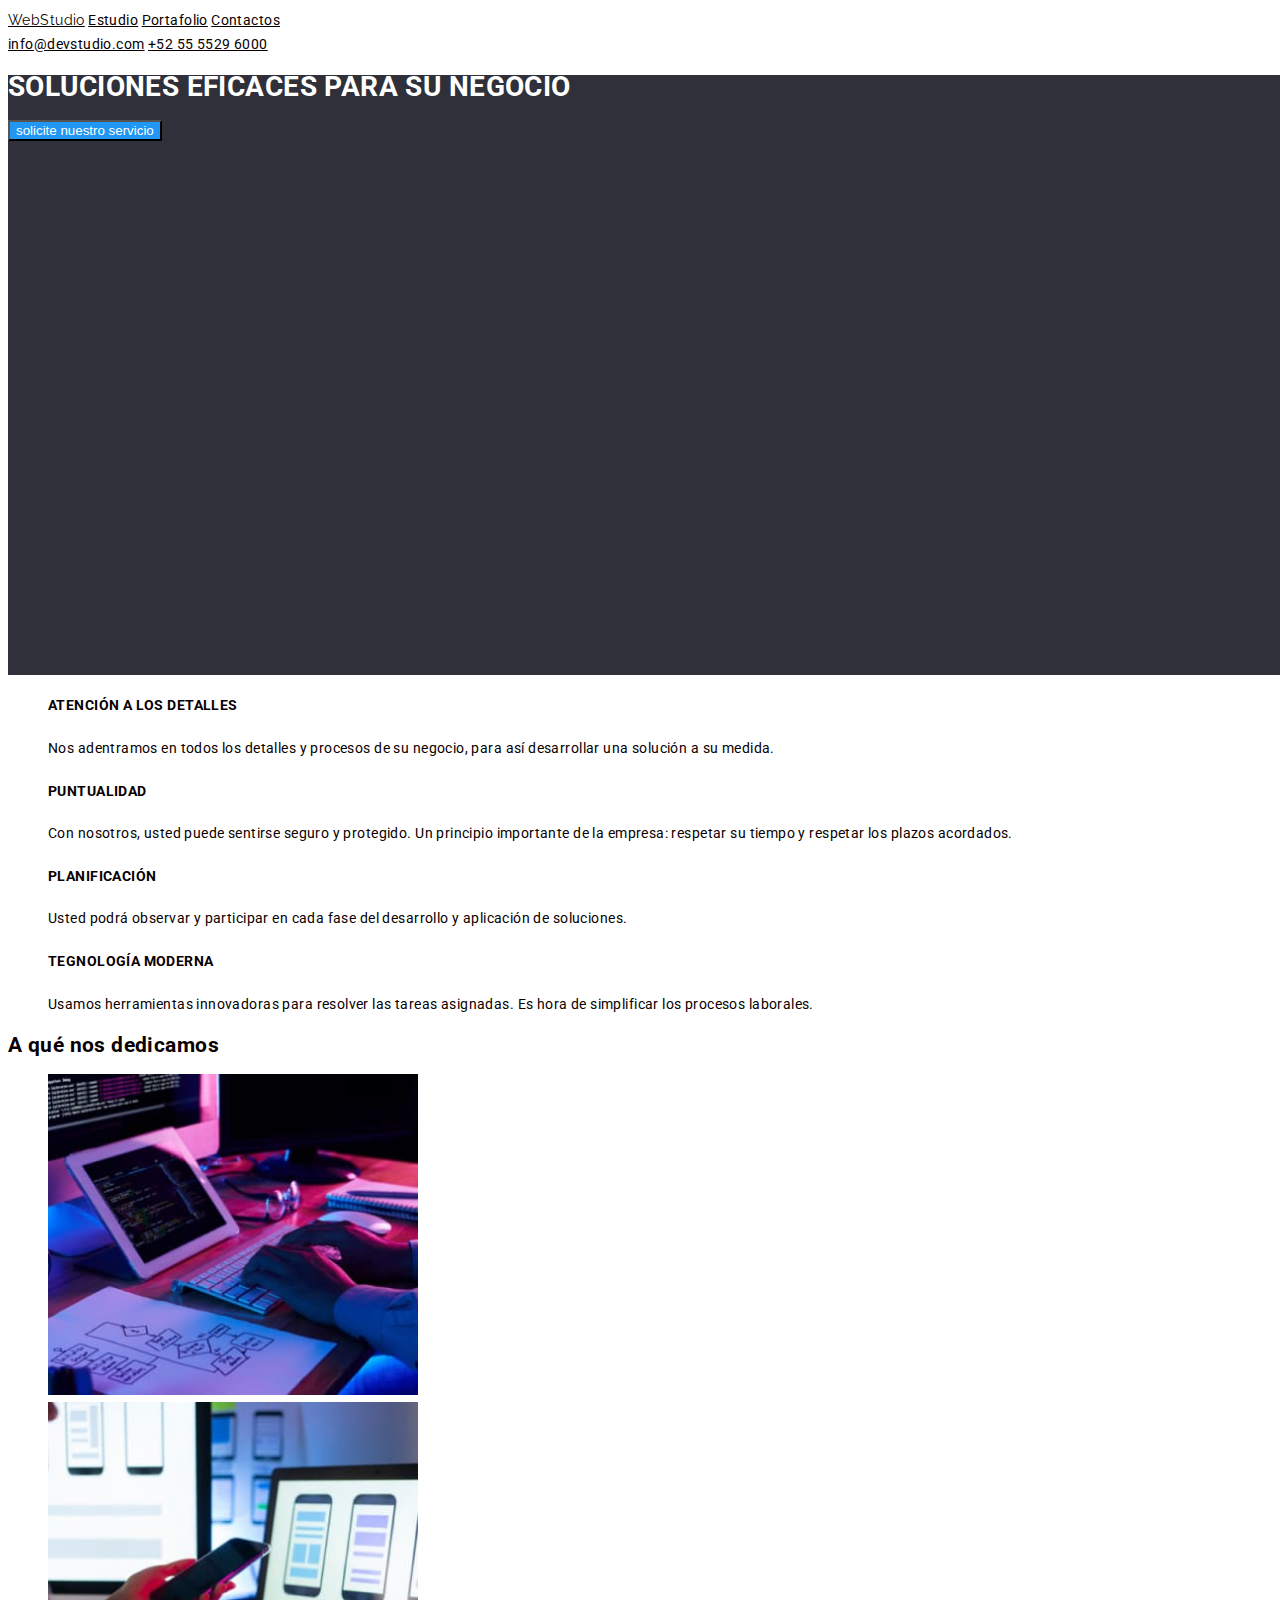
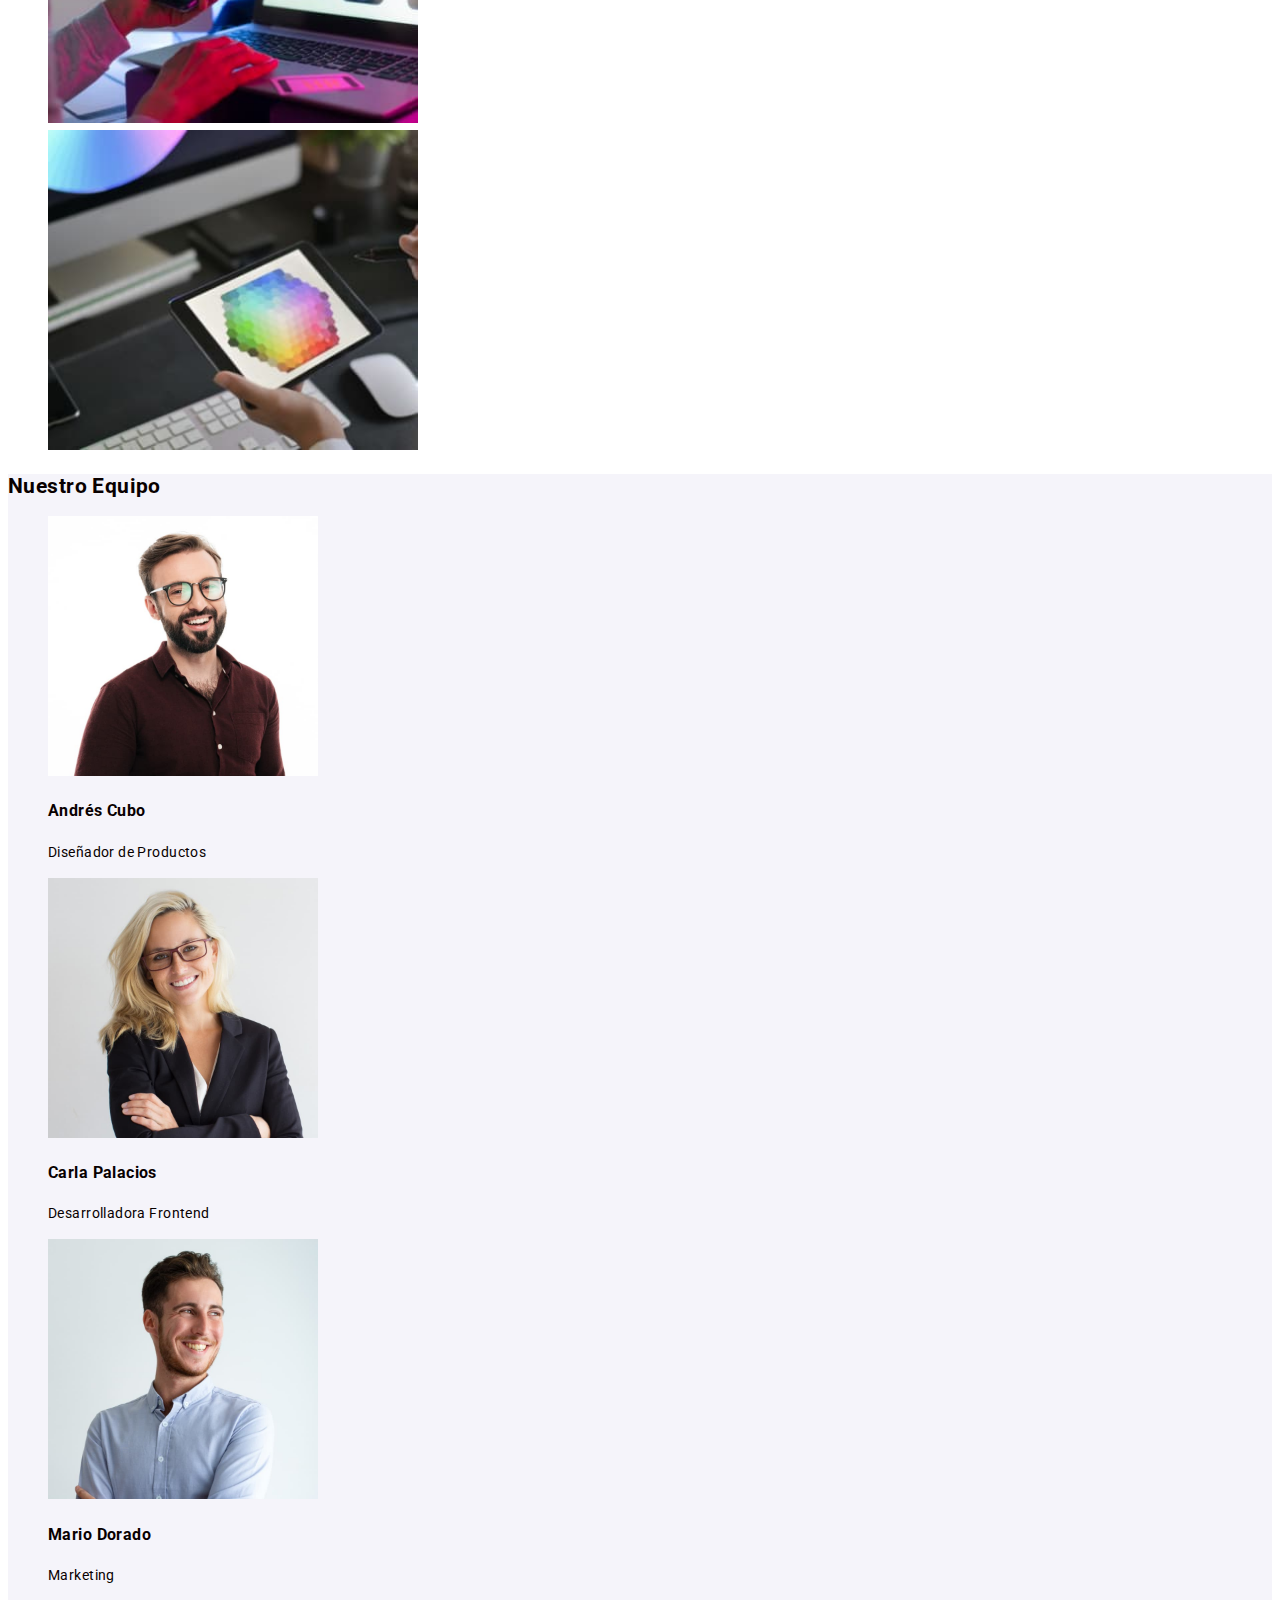
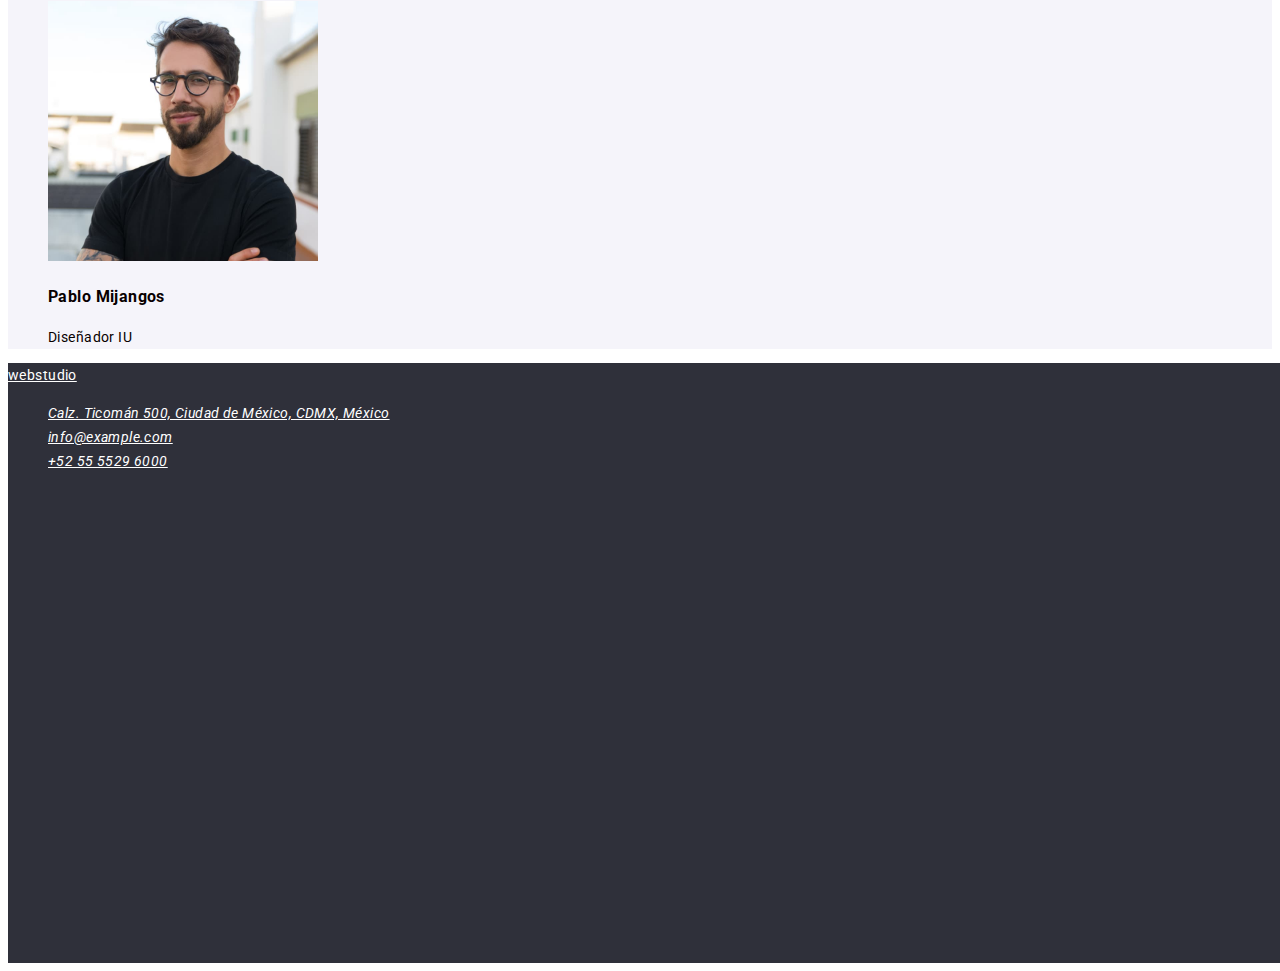
==== index.html @ fee527ec "FIRST COMMIT" ====
<!DOCTYPE html>
<html lang="es">

<head>
  <link rel="stylesheet" href="./css/styles.css" />
  <meta charset="UTF-8" />
  <meta http-equiv="X-UA-Compatible" content="IE=edge" />
  <meta name="viewport" content="width=device-width, initial-scale=1.0" />
  <title>Document</title>
  <link rel="preconnect" href="https://fonts.googleapis.com" />
  <link rel="preconnect" href="https://fonts.gstatic.com" crossorigin />
  <link
    href="https://fonts.googleapis.com/css2?family=Roboto:ital,wght@0,100;0,300;0,400;0,500;0,700;0,900;1,100;1,300;1,400;1,500;1,700;1,900&display=swap"
    rel="stylesheet" />
  <link rel="preconnect" href="https://fonts.googleapis.com">
  <link rel="preconnect" href="https://fonts.gstatic.com" crossorigin>
  <link
    href="https://fonts.googleapis.com/css2?family=Raleway:ital,wght@0,100;0,200;0,300;0,400;0,500;0,600;0,700;0,800;0,900;1,100;1,200;1,300;1,400;1,500;1,600;1,700;1,800;1,900&display=swap"
    rel="stylesheet">
</head>

<header>
  <section>
    <nav>
      <a class="buton link font" href="WebStudio">WebStudio</a>
      <a class="buton link current" href="index.html">Estudio</a>
      <a class="buton link" href="portafolio.html">Portafolio</a>
      <a class="buton link" href="Сontactos">Сontactos</a>
    </nav>
    <a class="buton link" href="mailto:info@devstudio.com">info@devstudio.com</a>
    <a class="buton link" href="tel:+525555296000">+52 55 5529 6000</a>
  </section>
</header>

<body>
  <section class="secondbox letra">
    <h1 class="auto">SOLUCIONES EFICACES PARA SU NEGOCIO</h1>
    <button class="link boton letra" type="reset">solicite nuestro servicio</button>
    <main>
  </section>
  <section>
    <ul>
      <li>
        <h4>ATENCIÓN A LOS DETALLES</h4>
        Nos adentramos en todos los detalles y procesos de su negocio, para
        así desarrollar una solución a su medida.
      </li>
      <li>
        <h4>PUNTUALIDAD</h4>
        Con nosotros, usted puede sentirse seguro y protegido. Un principio
        importante de la empresa: respetar su tiempo y respetar los plazos
        acordados.
      </li>
      <li>
        <h4>PLANIFICACIÓN</h4>
        Usted podrá observar y participar en cada fase del desarrollo y
        aplicación de soluciones.
      </li>
      <li>
        <h4>TEGNOLOGÍA MODERNA</h4>
        Usamos herramientas innovadoras para resolver las tareas asignadas.
        Es hora de simplificar los procesos laborales.
      </li>
    </ul>
  </section>
  <section>
    <h2>A qué nos dedicamos</h2>
    <ul>
      <li><img src="images/imagen1.jpg" alt="i pod" width="370" /></li>
      <li><img src="images/imagen2.jpg" alt="movil" width="370" /></li>
      <li><img src="images/imagen3.jpg" alt="tablet" width="370" /></li>
    </ul>
  </section>
  </main>
  <section class="shadow">
    <h2>Nuestro Equipo</h2>
    <ul>
      <li>
        <img src="images/imagen4.jpg" alt width="270" />
        <h3>Andrés Cubo</h3>
        <p>Diseñador de Productos</p>
      </li>
      <li>
        <img src="images/imagen5.jpg" alt width="270" />
        <h3>Carla Palacios</h3>
        <p>Desarrolladora Frontend</p>
      </li>
      <li>
        <img src="images/imagen6.jpg" alt width="270" />
        <h3>Mario Dorado</h3>
        <p>Marketing</p>
      </li>
      <li>
        <img src="images/imagen7.jpg" alt width="270" />
        <h3>Pablo Mijangos</h3>
        <p>Diseñador IU</p>
      </li>
    </ul>
  </section>

  <section class="secondbox">
    <footer">
      <a class="buton link letra" href="">webstudio</a>
      <address>
        <ul>
          <li>
            <a class="buton link letra" href="">Calz. Ticomán 500, Ciudad de México, CDMX, México</a>
          </li>
          <li>
            <a class="buton link letra" href="">info@example.com</a>
          </li>
          <li>
            <a class="buton link letra" href="">+52 55 5529 6000 </a>
          </li>
        </ul>
      </address>
      </footer>
  </section>
</body>

</html>
---- css/styles.css ----
body {
  font-family: 'Roboto', sans-serif;
  color: #080000;
  font-family: Roboto;
  font-size: 14px;
  font-weight: 400;
  line-height: 24px;
  letter-spacing: 0.03em;
  text-align: left;
}

.font {
  font-family: raleway;
  width: 145px;
  height: 31px;
  top: 24p;
  left: 145px;
}

.link:hover {
  color: deepskyblue;
}

.buton {
  color: #080000;
}

.secondbox {
  background-color: #2f303a;
  width: 1600px;
  height: 600px;
  top: 80px;
  left: -4px;
}

.boton {
  background-color: #2196f3;
}

.letra {
  color: #ffffff;
}
.shadow {
  background-color: #f5f4fa;
}

ul {
  list-style: none;
}
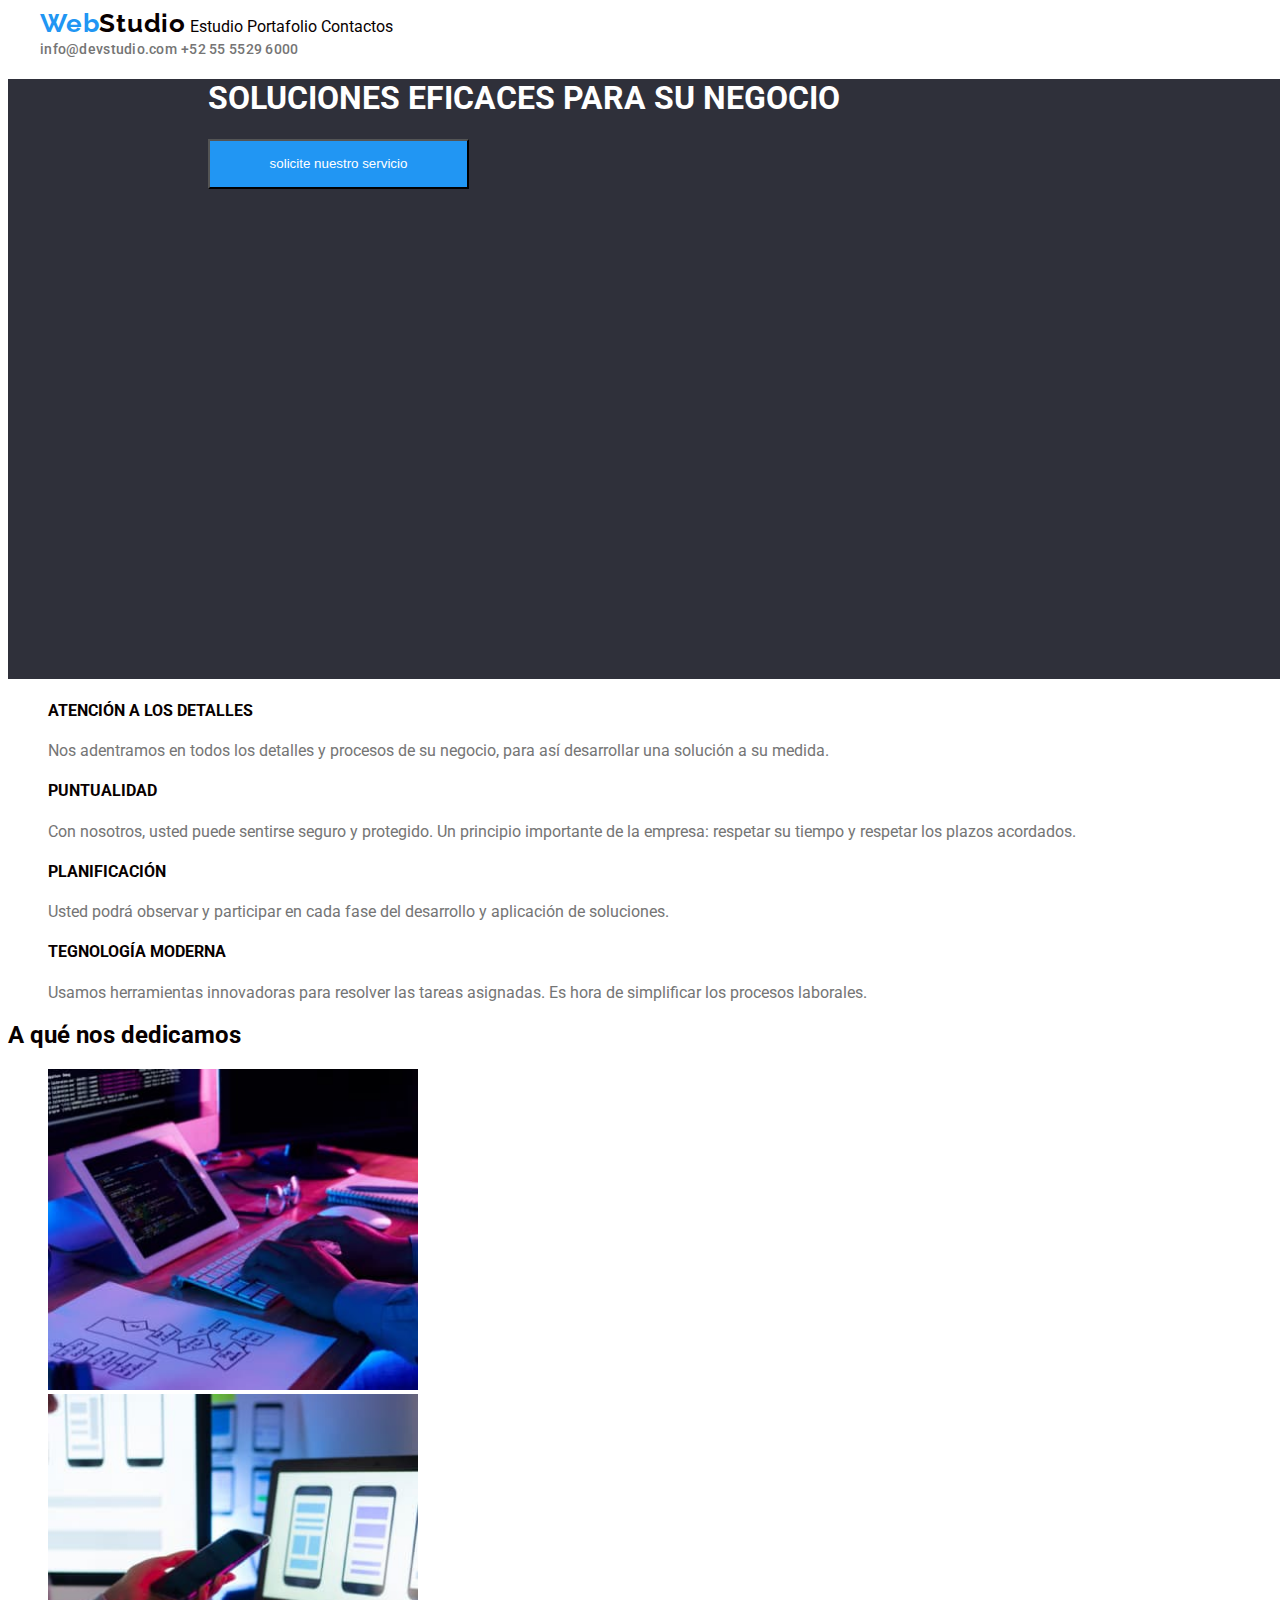
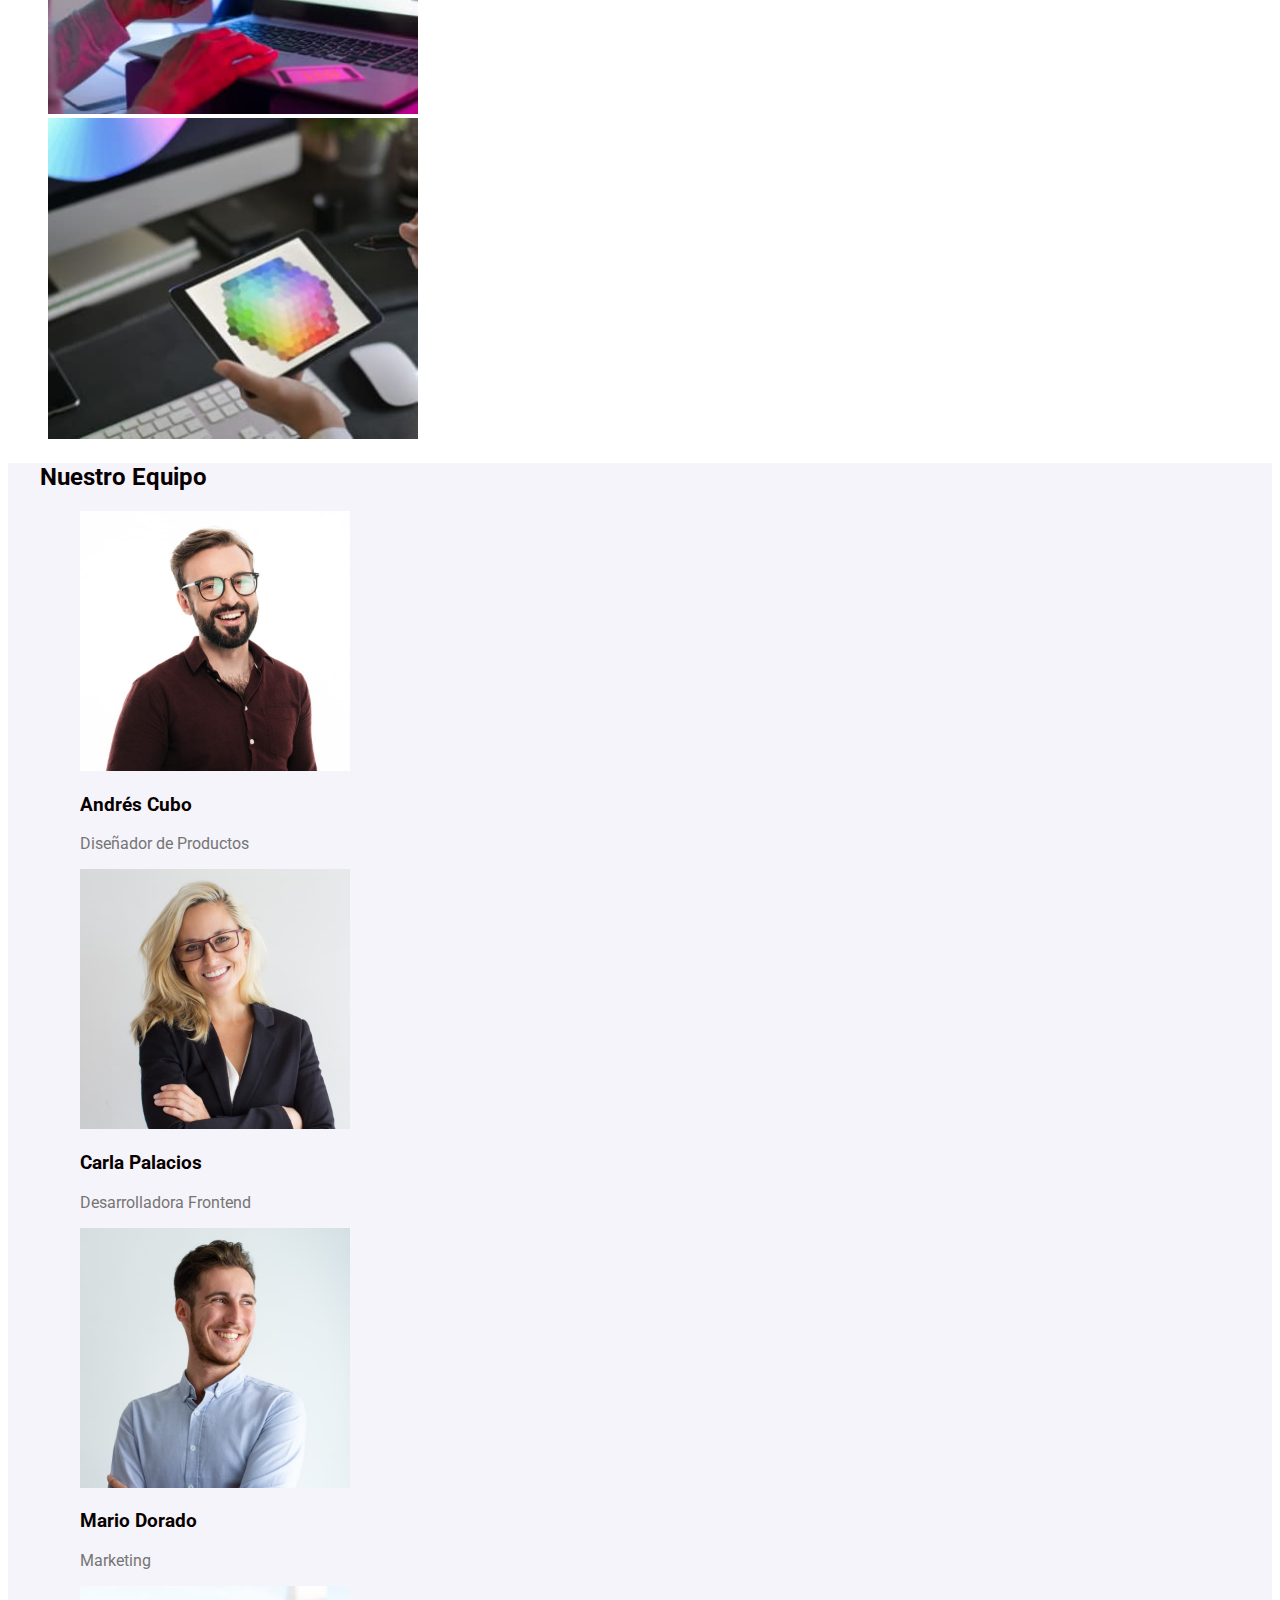
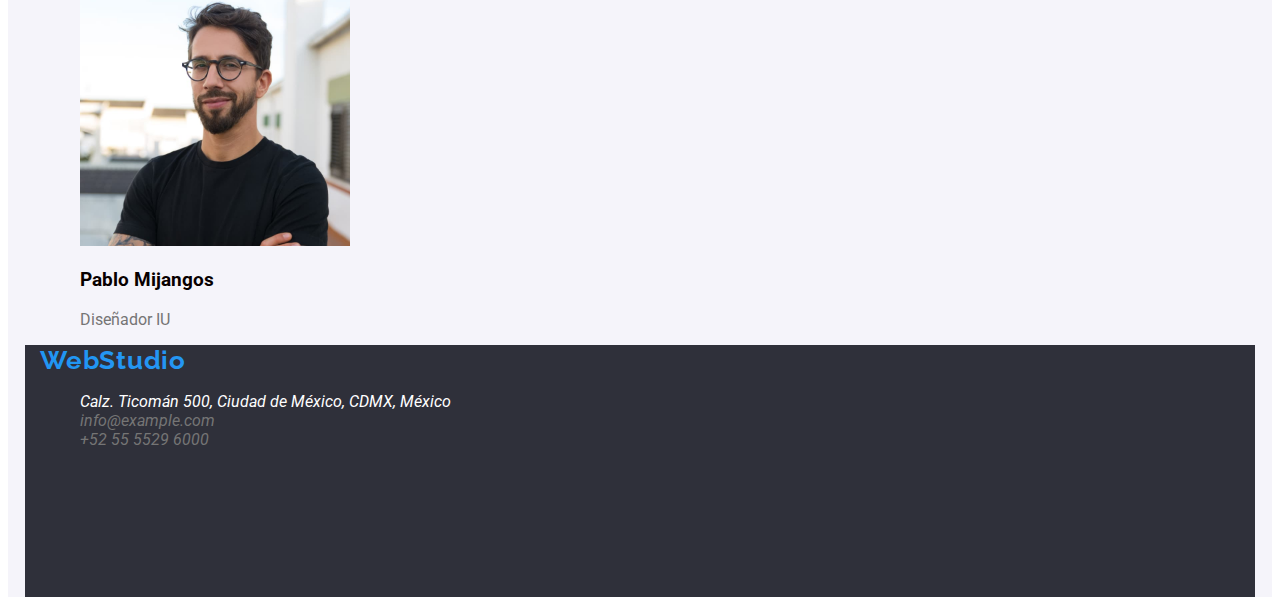
==== commit ab1bc123: "second comit" ====
--- a/index.html
+++ b/index.html
@@ -6,7 +6,7 @@
   <meta charset="UTF-8" />
   <meta http-equiv="X-UA-Compatible" content="IE=edge" />
   <meta name="viewport" content="width=device-width, initial-scale=1.0" />
-  <title>Document</title>
+  <title>WebStudio</title>
   <link rel="preconnect" href="https://fonts.googleapis.com" />
   <link rel="preconnect" href="https://fonts.gstatic.com" crossorigin />
   <link
@@ -19,103 +19,110 @@
     rel="stylesheet">
 </head>
 
-<header>
-  <section>
-    <nav>
-      <a class="buton link font" href="WebStudio">WebStudio</a>
-      <a class="buton link current" href="index.html">Estudio</a>
-      <a class="buton link" href="portafolio.html">Portafolio</a>
-      <a class="buton link" href="Сontactos">Сontactos</a>
-    </nav>
-    <a class="buton link" href="mailto:info@devstudio.com">info@devstudio.com</a>
-    <a class="buton link" href="tel:+525555296000">+52 55 5529 6000</a>
+<body>
+  <header>
+    <section">
+      <div class="container">
+        <nav>
+          <a class="link letter-black logo" href="index.html"><span class="icon-blue">Web</span>Studio</a>
+          <a class="letter-black link current" href="index.html">Estudio</a>
+          <a class="letter-black link" href="portafolio.html">Portafolio</a>
+          <a class="letter-black link" href="Сontactos">Сontactos</a>
+        </nav>
+        <a class="link mail" href="mailto:info@devstudio.com">info@devstudio.com</a>
+        <a class="link tel" href="tel:+525555296000">+52 55 5529 6000</a>
+      </div>
+      </section>
+  </header>
+  <section class="firstbox letra">
+    <div class="container">
+      <h1 class="display-buton">SOLUCIONES EFICACES PARA SU NEGOCIO</h1>
+      <button class="link boton letra" type="reset">solicite nuestro servicio</button>
+    </div>
   </section>
-</header>
-
-<body>
-  <section class="secondbox letra">
-    <h1 class="auto">SOLUCIONES EFICACES PARA SU NEGOCIO</h1>
-    <button class="link boton letra" type="reset">solicite nuestro servicio</button>
-    <main>
-  </section>
-  <section>
-    <ul>
-      <li>
-        <h4>ATENCIÓN A LOS DETALLES</h4>
-        Nos adentramos en todos los detalles y procesos de su negocio, para
-        así desarrollar una solución a su medida.
-      </li>
-      <li>
-        <h4>PUNTUALIDAD</h4>
-        Con nosotros, usted puede sentirse seguro y protegido. Un principio
-        importante de la empresa: respetar su tiempo y respetar los plazos
-        acordados.
-      </li>
-      <li>
-        <h4>PLANIFICACIÓN</h4>
-        Usted podrá observar y participar en cada fase del desarrollo y
-        aplicación de soluciones.
-      </li>
-      <li>
-        <h4>TEGNOLOGÍA MODERNA</h4>
-        Usamos herramientas innovadoras para resolver las tareas asignadas.
-        Es hora de simplificar los procesos laborales.
-      </li>
-    </ul>
-  </section>
-  <section>
-    <h2>A qué nos dedicamos</h2>
-    <ul>
-      <li><img src="images/imagen1.jpg" alt="i pod" width="370" /></li>
-      <li><img src="images/imagen2.jpg" alt="movil" width="370" /></li>
-      <li><img src="images/imagen3.jpg" alt="tablet" width="370" /></li>
-    </ul>
-  </section>
+  <main>
+    <section>
+      <div">
+        <ul>
+          <li>
+            <h4>ATENCIÓN A LOS DETALLES</h4>
+            <p class="color-grey">Nos adentramos en todos los detalles y procesos de su negocio, para
+            así desarrollar una solución a su medida.</p>
+          </li>
+          <li>
+            <h4>PUNTUALIDAD</h4>
+            <p class="color-grey">Con nosotros, usted puede sentirse seguro y protegido. Un principio
+            importante de la empresa: respetar su tiempo y respetar los plazos
+            acordados.</p>
+          </li>
+          <li>
+            <h4>PLANIFICACIÓN</h4>
+            <p class="color-grey">Usted podrá observar y participar en cada fase del desarrollo y
+            aplicación de soluciones.</p>
+          </li>
+          <li>
+            <h4>TEGNOLOGÍA MODERNA</h4>
+            <p class="color-grey">Usamos herramientas innovadoras para resolver las tareas asignadas.
+            Es hora de simplificar los procesos laborales.</p>
+          </li>
+        </ul>
+        <section>
+          <h2>A qué nos dedicamos</h2>
+          <ul>
+            <li><img src="images/imagen1.jpg" alt="i pod" width="370" /></li>
+            <li><img src="images/imagen2.jpg" alt="movil" width="370" /></li>
+            <li><img src="images/imagen3.jpg" alt="tablet" width="370" /></li>
+          </ul>
+          </div>
+        </section>
   </main>
   <section class="shadow">
-    <h2>Nuestro Equipo</h2>
-    <ul>
-      <li>
-        <img src="images/imagen4.jpg" alt width="270" />
-        <h3>Andrés Cubo</h3>
-        <p>Diseñador de Productos</p>
-      </li>
-      <li>
-        <img src="images/imagen5.jpg" alt width="270" />
-        <h3>Carla Palacios</h3>
-        <p>Desarrolladora Frontend</p>
-      </li>
-      <li>
-        <img src="images/imagen6.jpg" alt width="270" />
-        <h3>Mario Dorado</h3>
-        <p>Marketing</p>
-      </li>
-      <li>
-        <img src="images/imagen7.jpg" alt width="270" />
-        <h3>Pablo Mijangos</h3>
-        <p>Diseñador IU</p>
-      </li>
-    </ul>
-  </section>
+    <div class="container">
+      <h2>Nuestro Equipo</h2>
+      <ul>
+        <li>
+          <img src="images/imagen4.jpg" alt width="270" />
+          <h3>Andrés Cubo</h3>
+          <p class="color-grey">Diseñador de Productos</p>
+        </li>
+        <li>
+          <img src="images/imagen5.jpg" alt width="270" />
+          <h3>Carla Palacios</h3>
+          <p class="color-grey">Desarrolladora Frontend</p>
+        </li>
+        <li>
+          <img src="images/imagen6.jpg" alt width="270" />
+          <h3>Mario Dorado</h3>
+          <p class="color-grey">Marketing</p>
+        </li>
+        <li>
+          <img src="images/imagen7.jpg" alt width="270" />
+          <h3>Pablo Mijangos</h3>
+          <p class="color-grey">Diseñador IU</p>
+        </li>
+      </ul>
+    </div>
 
-  <section class="secondbox">
     <footer">
-      <a class="buton link letra" href="">webstudio</a>
-      <address>
-        <ul>
-          <li>
-            <a class="buton link letra" href="">Calz. Ticomán 500, Ciudad de México, CDMX, México</a>
-          </li>
-          <li>
-            <a class="buton link letra" href="">info@example.com</a>
-          </li>
-          <li>
-            <a class="buton link letra" href="">+52 55 5529 6000 </a>
-          </li>
-        </ul>
-      </address>
-      </footer>
-  </section>
+      <section>
+        <div class="container secondbox">
+          <a class="link logo color" href="index.html"><span class="icon-blue">Web</span>Studio</a>
+          <address>
+            <ul>
+              <li>
+                <a class=" link letra" href="">Calz. Ticomán 500, Ciudad de México, CDMX, México</a>
+              </li>
+              <li>
+                <a class=" link color-grey" href="">info@example.com</a>
+              </li>
+              <li>
+                <a class=" link color-grey" href="">+52 55 5529 6000 </a>
+              </li>
+            </ul>
+          </address>
+        </div>
+        </footer>
+
 </body>
 
 </html>--- a/css/styles.css
+++ b/css/styles.css
@@ -2,30 +2,60 @@
   font-family: 'Roboto', sans-serif;
   color: #080000;
   font-family: Roboto;
-  font-size: 14px;
-  font-weight: 400;
-  line-height: 24px;
-  letter-spacing: 0.03em;
-  text-align: left;
 }
 
-.font {
-  font-family: raleway;
-  width: 145px;
-  height: 31px;
-  top: 24p;
-  left: 145px;
+/* HEADER */
+.logo {
+  font-family: 'Raleway', sans-serif;
+  font-style: normal;
+  color: #000000;
+  font-weight: 700;
+  font-size: 26px;
+  line-height: 31px;
+  letter-spacing: 0.03em;
+  text-align: right;
+}
+
+.icon-blue {
+  color: #2196f3;
+  font-family: Raleway;
+  font-size: 26px;
+  font-weight: 700;
+  line-height: 31px;
+  letter-spacing: 0.03em;
+  text-align: right;
+}
+
+.tel,
+.mail {
+  font-size: 14px;
+  font-weight: 500;
+  line-height: 1.14;
+  letter-spacing: 0.02em;
+  color: #757575;
+}
+.color {
+  color: #2496f3;
+}
+
+.color-grey {
+color: #757575;
 }
 
 .link:hover {
   color: deepskyblue;
 }
 
-.buton {
+.link-ref:hover,
+.link-ref:focus {
+  color: #2196f3;
+}
+
+.letter-black {
   color: #080000;
 }
 
-.secondbox {
+.firstbox {
   background-color: #2f303a;
   width: 1600px;
   height: 600px;
@@ -33,8 +63,19 @@
   left: -4px;
 }
 
+.secondbox {
+  background-color: #2f303a;
+  width: 1600px;
+  height: 252px;
+  top: 2158px;
+}
+
 .boton {
   background-color: #2196f3;
+  width: 261px;
+  height: 50px;
+  top: 430px;
+  left: 666px;
 }
 
 .letra {
@@ -48,4 +89,23 @@
   list-style: none;
 }
 
+.container {
+  width: 1200px;
+  padding-left: 15px;
+  padding-right: 15px;
+  margin-left: auto;
+  margin-right: auto;
+}
 
+a {
+  text-decoration: none;
+}
+
+.icon-footer {
+  font-family: 'Raleway', sans-serif;
+  color: #ffffff;
+  font-weight: 700;
+  font-size: 26px;
+  line-height: 1.19;
+  letter-spacing: 0.03em;
+}
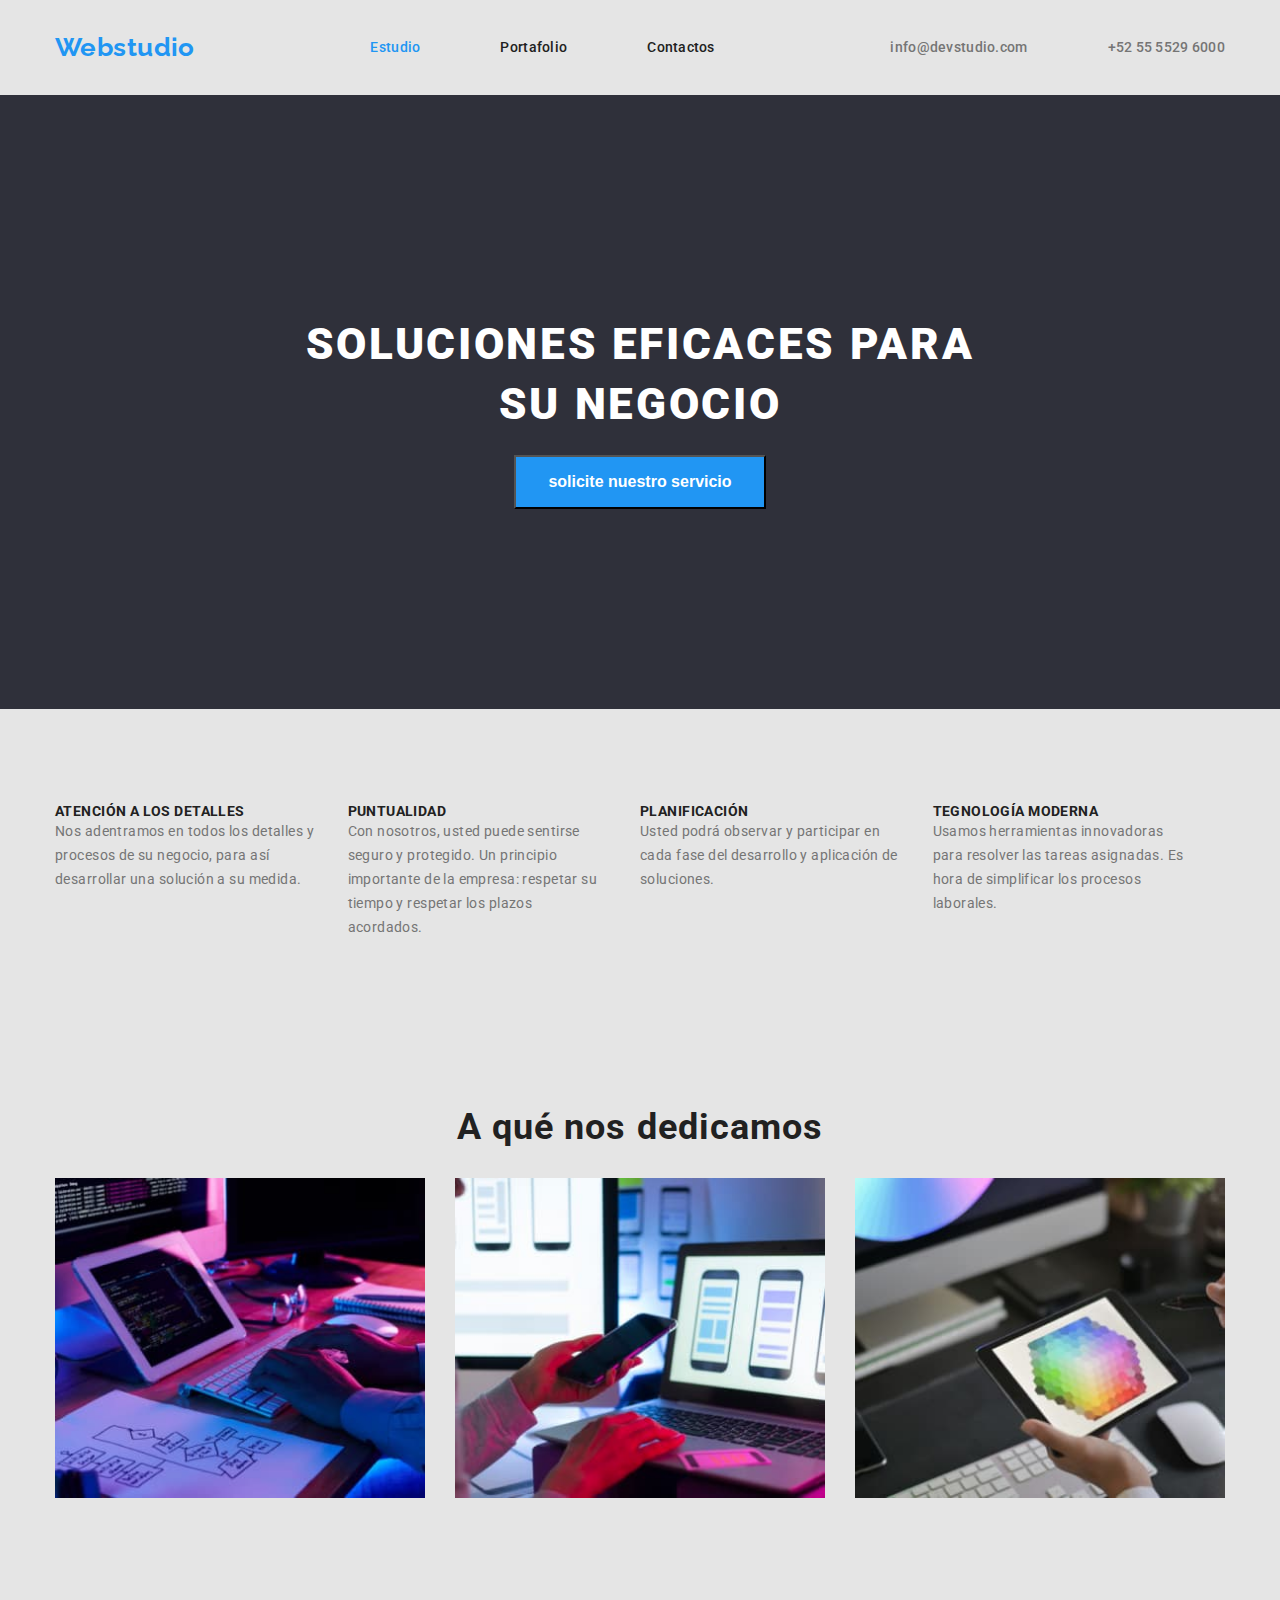
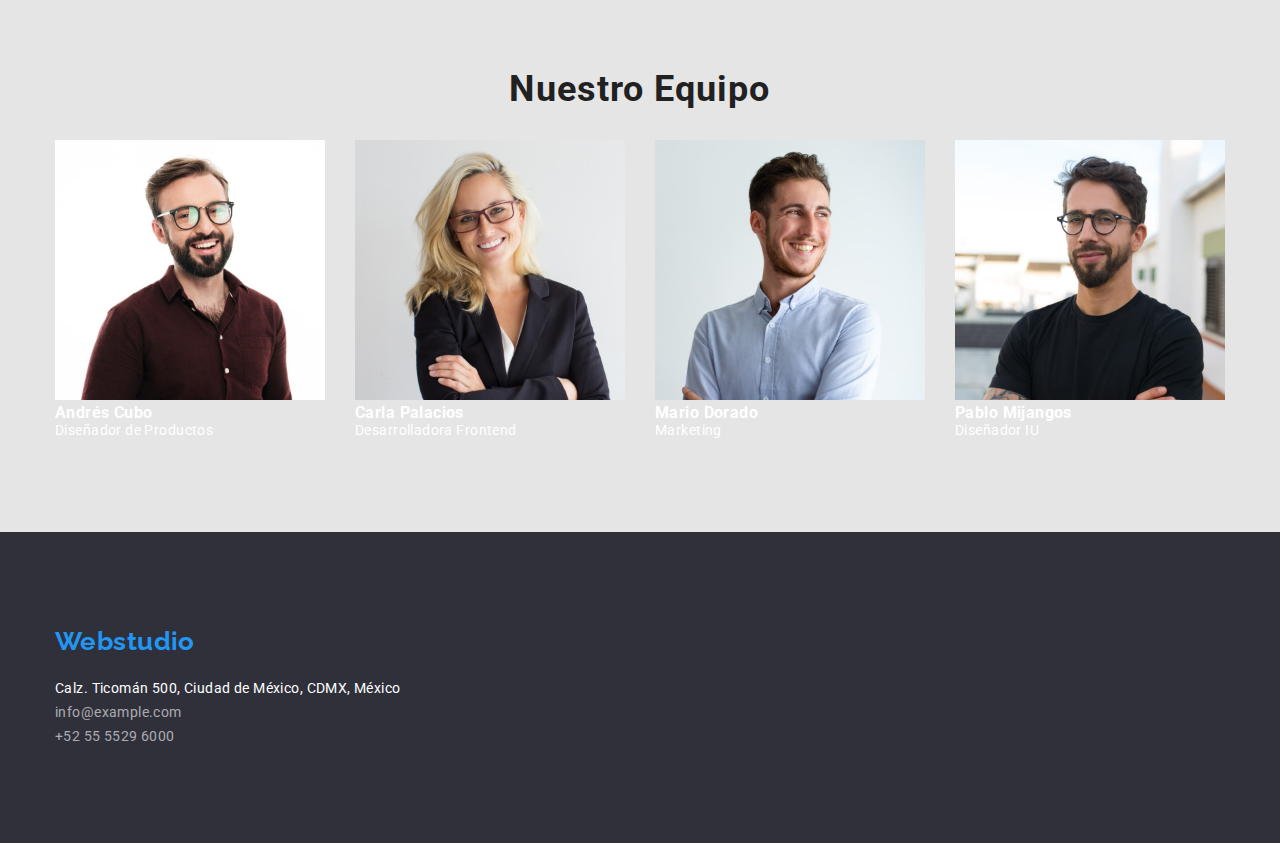
==== commit c4798df7: "third commit" ====
--- a/index.html
+++ b/index.html
@@ -7,122 +7,133 @@
   <meta http-equiv="X-UA-Compatible" content="IE=edge" />
   <meta name="viewport" content="width=device-width, initial-scale=1.0" />
   <title>WebStudio</title>
-  <link rel="preconnect" href="https://fonts.googleapis.com" />
-  <link rel="preconnect" href="https://fonts.gstatic.com" crossorigin />
-  <link
-    href="https://fonts.googleapis.com/css2?family=Roboto:ital,wght@0,100;0,300;0,400;0,500;0,700;0,900;1,100;1,300;1,400;1,500;1,700;1,900&display=swap"
-    rel="stylesheet" />
-  <link rel="preconnect" href="https://fonts.googleapis.com">
-  <link rel="preconnect" href="https://fonts.gstatic.com" crossorigin>
-  <link
-    href="https://fonts.googleapis.com/css2?family=Raleway:ital,wght@0,100;0,200;0,300;0,400;0,500;0,600;0,700;0,800;0,900;1,100;1,200;1,300;1,400;1,500;1,600;1,700;1,800;1,900&display=swap"
-    rel="stylesheet">
+  <link href="https://fonts.googleapis.com/css2?family=Raleway:wght@700&display=swap" rel="stylesheet" />
+  <link href="https://fonts.googleapis.com/css2?family=Roboto:wght@400;500;700;900&display=swap" rel="stylesheet" />
 </head>
 
 <body>
   <header>
-    <section">
+    <div class="container header-container">
+      <a class="logo" href="index.html">Webstudio</a>
+      <nav>
+        <ul class="nav-menu">
+          <li><a class="headers current" href="index.html">Estudio</a></li>
+          <li><a class="headers" href="portafolio.html">Portafolio</a></li>
+          <li><a class="headers" href="index.html">Сontactos</a></li>
+        </ul>
+      </nav>
+      <ul class="nav-contact">
+        <li>
+          <a class="item" href="mailto:info@devstudio.com">info@devstudio.com</a>
+        </li>
+        <li><a class="item" href="tel:+525555296000">+52 55 5529 6000</a></li>
+      </ul>
+    </div>
+  </header>
+  <main>
+    <section class="hero">
+      <h1 class="hero-title">SOLUCIONES EFICACES PARA SU NEGOCIO</h1>
+      <button class="hero-buton" type="reset">
+        solicite nuestro servicio
+      </button>
+    </section>
+    <section class="benefits section">
       <div class="container">
-        <nav>
-          <a class="link letter-black logo" href="index.html"><span class="icon-blue">Web</span>Studio</a>
-          <a class="letter-black link current" href="index.html">Estudio</a>
-          <a class="letter-black link" href="portafolio.html">Portafolio</a>
-          <a class="letter-black link" href="Сontactos">Сontactos</a>
-        </nav>
-        <a class="link mail" href="mailto:info@devstudio.com">info@devstudio.com</a>
-        <a class="link tel" href="tel:+525555296000">+52 55 5529 6000</a>
+        <ul class="benefits-list">
+          <li class="benefits-items">
+            <h3 class="benefits-title">ATENCIÓN A LOS DETALLES</h3>
+            <p class="benefits-parraf">
+              Nos adentramos en todos los detalles y procesos de su negocio,
+              para así desarrollar una solución a su medida.
+            </p>
+          </li>
+          <li class="benefits-items">
+            <h3 class="benefits-title">PUNTUALIDAD</h3>
+            <p class="benefits-parraf">
+              Con nosotros, usted puede sentirse seguro y protegido. Un
+              principio importante de la empresa: respetar su tiempo y
+              respetar los plazos acordados.
+            </p>
+          </li>
+          <li class="benefits-items">
+            <h3 class="benefits-title">PLANIFICACIÓN</h3>
+            <p class="benefits-parraf">
+              Usted podrá observar y participar en cada fase del desarrollo y
+              aplicación de soluciones.
+            </p>
+          </li>
+          <li class="benefits-items">
+            <h3 class="benefits-title">TEGNOLOGÍA MODERNA</h3>
+            <p class="benefits-parraf">
+              Usamos herramientas innovadoras para resolver las tareas
+              asignadas. Es hora de simplificar los procesos laborales.
+            </p>
+          </li>
+        </ul>
       </div>
-      </section>
-  </header>
-  <section class="firstbox letra">
+    </section>
+    <section class="galery section">
+      <div class="container">
+        <h2 class="subtitle">A qué nos dedicamos</h2>
+        <ul class="galery-list">
+          <li class="galery-item">
+            <img src="images/imagen1.jpg" alt="i pod" width="370" />
+          </li>
+          <li class="galery-item">
+            <img src="images/imagen2.jpg" alt="movil" width="370" />
+          </li>
+          <li class="galery-item">
+            <img src="images/imagen3.jpg" alt="tablet" width="370" />
+          </li>
+        </ul>
+      </div>
+    </section>
+    <section class="albun section">
+      <div class="container">
+        <h2 class="subtitle">Nuestro Equipo</h2>
+        <ul class="albun-list">
+          <li class="albun-item">
+            <img src="images/imagen4.jpg" alt width="270" />
+            <h3>Andrés Cubo</h3>
+            <p class="color-grey">Diseñador de Productos</p>
+          </li>
+          <li class="albun-item">
+            <img src="images/imagen5.jpg" alt width="270" />
+            <h3>Carla Palacios</h3>
+            <p class="color-grey">Desarrolladora Frontend</p>
+          </li>
+          <li class="albun-item">
+            <img src="images/imagen6.jpg" alt width="270" />
+            <h3>Mario Dorado</h3>
+            <p class="color-grey">Marketing</p>
+          </li>
+          <li class="albun-item">
+            <img src="images/imagen7.jpg" alt width="270" />
+            <h3>Pablo Mijangos</h3>
+            <p class="color-grey">Diseñador IU</p>
+          </li>
+        </ul>
+      </div>
+    </section>
+  </main>
+  <footer class="footer">
     <div class="container">
-      <h1 class="display-buton">SOLUCIONES EFICACES PARA SU NEGOCIO</h1>
-      <button class="link boton letra" type="reset">solicite nuestro servicio</button>
-    </div>
-  </section>
-  <main>
-    <section>
-      <div">
+      <address>
+        <a class="logo-footer" href="index.html">Webstudio</a>
         <ul>
           <li>
-            <h4>ATENCIÓN A LOS DETALLES</h4>
-            <p class="color-grey">Nos adentramos en todos los detalles y procesos de su negocio, para
-            así desarrollar una solución a su medida.</p>
+            <a class="location" href="">Calz. Ticomán 500, Ciudad de México, CDMX, México</a>
           </li>
           <li>
-            <h4>PUNTUALIDAD</h4>
-            <p class="color-grey">Con nosotros, usted puede sentirse seguro y protegido. Un principio
-            importante de la empresa: respetar su tiempo y respetar los plazos
-            acordados.</p>
+            <a class="contact" href="">info@example.com</a>
           </li>
           <li>
-            <h4>PLANIFICACIÓN</h4>
-            <p class="color-grey">Usted podrá observar y participar en cada fase del desarrollo y
-            aplicación de soluciones.</p>
-          </li>
-          <li>
-            <h4>TEGNOLOGÍA MODERNA</h4>
-            <p class="color-grey">Usamos herramientas innovadoras para resolver las tareas asignadas.
-            Es hora de simplificar los procesos laborales.</p>
+            <a class="contact" href="">+52 55 5529 6000 </a>
           </li>
         </ul>
-        <section>
-          <h2>A qué nos dedicamos</h2>
-          <ul>
-            <li><img src="images/imagen1.jpg" alt="i pod" width="370" /></li>
-            <li><img src="images/imagen2.jpg" alt="movil" width="370" /></li>
-            <li><img src="images/imagen3.jpg" alt="tablet" width="370" /></li>
-          </ul>
-          </div>
-        </section>
-  </main>
-  <section class="shadow">
-    <div class="container">
-      <h2>Nuestro Equipo</h2>
-      <ul>
-        <li>
-          <img src="images/imagen4.jpg" alt width="270" />
-          <h3>Andrés Cubo</h3>
-          <p class="color-grey">Diseñador de Productos</p>
-        </li>
-        <li>
-          <img src="images/imagen5.jpg" alt width="270" />
-          <h3>Carla Palacios</h3>
-          <p class="color-grey">Desarrolladora Frontend</p>
-        </li>
-        <li>
-          <img src="images/imagen6.jpg" alt width="270" />
-          <h3>Mario Dorado</h3>
-          <p class="color-grey">Marketing</p>
-        </li>
-        <li>
-          <img src="images/imagen7.jpg" alt width="270" />
-          <h3>Pablo Mijangos</h3>
-          <p class="color-grey">Diseñador IU</p>
-        </li>
-      </ul>
+      </address>
     </div>
-
-    <footer">
-      <section>
-        <div class="container secondbox">
-          <a class="link logo color" href="index.html"><span class="icon-blue">Web</span>Studio</a>
-          <address>
-            <ul>
-              <li>
-                <a class=" link letra" href="">Calz. Ticomán 500, Ciudad de México, CDMX, México</a>
-              </li>
-              <li>
-                <a class=" link color-grey" href="">info@example.com</a>
-              </li>
-              <li>
-                <a class=" link color-grey" href="">+52 55 5529 6000 </a>
-              </li>
-            </ul>
-          </address>
-        </div>
-        </footer>
-
+  </footer>
 </body>
 
 </html>--- a/css/styles.css
+++ b/css/styles.css
@@ -1,111 +1,225 @@
+:root {
+  --container-padding: calc((100% - 1200px) / 2);
+}
+* {
+  margin: 0;
+  padding: 0;
+  box-sizing: border-box;
+}
 body {
-  font-family: 'Roboto', sans-serif;
-  color: #080000;
-  font-family: Roboto;
+  font-family: 'Roboto', 'arial', sans-serif;
+  color: #ffffff;
+  background-color: #e5e5e5;
+  font-size: 14px;
+  letter-spacing: 0.03em;
+}
+
+a {
+  text-decoration: none;
+}
+
+li {
+  list-style: none;
+}
+.section {
+  padding: 94px 0;
+}
+
+.container {
+  padding-left: 15px;
+  padding-right: 15px;
+  margin: 0 auto;
+  width: 1200px;
 }
 
 /* HEADER */
 .logo {
   font-family: 'Raleway', sans-serif;
   font-style: normal;
-  color: #000000;
+  color: #2196f3;
   font-weight: 700;
   font-size: 26px;
-  line-height: 31px;
-  letter-spacing: 0.03em;
-  text-align: right;
-}
-
-.icon-blue {
-  color: #2196f3;
-  font-family: Raleway;
-  font-size: 26px;
-  font-weight: 700;
-  line-height: 31px;
-  letter-spacing: 0.03em;
-  text-align: right;
-}
-
-.tel,
-.mail {
-  font-size: 14px;
+  line-height: 1.19;
+}
+
+.headers.current {
+  font-style: normal;
   font-weight: 500;
+  font-size: 14px;
+  line-height: 1.14;
+  letter-spacing: 0.02em;
+  color: #2196f3;
+}
+
+.headers {
+  font-style: normal;
+  font-weight: 500;
+  font-size: 14px;
+  line-height: 1.14;
+  letter-spacing: 0.02em;
+  color: #212121;
+}
+
+.headers:hover,
+.headers:focus,
+.headers .current,
+.item:hover,
+.item:focus {
+  color: #2196f3;
+}
+
+.item {
+  font-style: normal;
+  font-weight: 500;
+  font-size: 14px;
   line-height: 1.14;
   letter-spacing: 0.02em;
   color: #757575;
 }
-.color {
-  color: #2496f3;
-}
-
-.color-grey {
-color: #757575;
-}
-
-.link:hover {
-  color: deepskyblue;
-}
-
-.link-ref:hover,
-.link-ref:focus {
-  color: #2196f3;
-}
-
-.letter-black {
-  color: #080000;
-}
-
-.firstbox {
-  background-color: #2f303a;
-  width: 1600px;
-  height: 600px;
-  top: 80px;
-  left: -4px;
-}
-
-.secondbox {
-  background-color: #2f303a;
-  width: 1600px;
-  height: 252px;
-  top: 2158px;
-}
-
-.boton {
+
+.header-container {
+  display: flex;
+  align-items: center;
+  justify-content: space-between;
+  gap: 100px;
+  padding-top: 32px;
+  padding-bottom: 32px;
+}
+
+.nav-menu {
+  display: flex;
+  align-items: center;
+  gap: 80px;
+}
+
+.nav-contact {
+  display: flex;
+  align-items: center;
+  gap: 80px;
+}
+
+.hero {
+  background: #2f303a;
+  padding: 200px var(--container-padding);
+  text-align: center;
+}
+
+.hero-title {
+  font-style: normal;
+  font-weight: 900;
+  font-size: 44px;
+  line-height: 1.36;
+  letter-spacing: 0.06em;
+  color: #ffffff;
+  width: 696px;
+  margin: 20px auto;
+}
+
+.hero-buton {
+  font-style: normal;
+  font-weight: 700;
+  font-size: 16px;
+  line-height: 30px;
+  color: #ffffff;
   background-color: #2196f3;
-  width: 261px;
-  height: 50px;
-  top: 430px;
-  left: 666px;
-}
-
-.letra {
-  color: #ffffff;
-}
-.shadow {
-  background-color: #f5f4fa;
-}
-
-ul {
-  list-style: none;
-}
-
-.container {
-  width: 1200px;
-  padding-left: 15px;
-  padding-right: 15px;
-  margin-left: auto;
-  margin-right: auto;
-}
-
-a {
-  text-decoration: none;
-}
-
-.icon-footer {
+  padding: 10px 32px;
+}
+
+.benefits-title {
+  font-style: normal;
+  font-weight: 700;
+  font-size: 14px;
+  line-height: 16px;
+  letter-spacing: 0.03em;
+  text-transform: uppercase;
+
+  color: #212121;
+}
+
+.benefits-parraf {
+  font-style: normal;
+  font-weight: 400;
+  font-size: 14px;
+  line-height: 24px;
+  /* or 171% */
+
+  letter-spacing: 0.03em;
+
+  color: #757575;
+}
+
+.benefits-list {
+  display: flex;
+  gap: 30px;
+}
+
+.benefits-items {
+  flex-basis: calc((100% - 120px) / 4);
+}
+
+.subtitle {
+  font-style: normal;
+  font-weight: 700;
+  font-size: 36px;
+  line-height: 1.16px;
+  text-align: center;
+  letter-spacing: 0.03em;
+
+  color: #212121;
+  margin-bottom: 50px;
+}
+
+.galery-list {
+  display: flex;
+  gap: 30px;
+}
+
+.galery-item {
+  flex-basis: calc((100% - 90px) / 3);
+}
+
+.albun-list {
+  display: flex;
+  gap: 30px;
+}
+
+.albun-item {
+  flex-basis: calc((100% - 120px) / 4);
+}
+
+.footer {
+  background: #2f303a;
+  padding: 94px var(--container-padding);
+}
+
+.logo-footer {
   font-family: 'Raleway', sans-serif;
-  color: #ffffff;
+  font-style: normal;
+  color: #2196f3;
   font-weight: 700;
   font-size: 26px;
   line-height: 1.19;
-  letter-spacing: 0.03em;
-}
+  margin-bottom: 20px;
+  display: inline-block;
+}
+
+.location {
+  font-style: normal;
+  font-weight: 400;
+  font-size: 14px;
+  line-height: 1.7;
+  color: #ffffff;
+}
+
+.contact {
+  font-style: normal;
+  font-weight: 400;
+  font-size: 14px;
+  line-height: 1.7;
+  color: rgba(255, 255, 255, 0.6);
+}
+
+.contact:hover,
+.contact:focus {
+  color: #2196f3;
+}
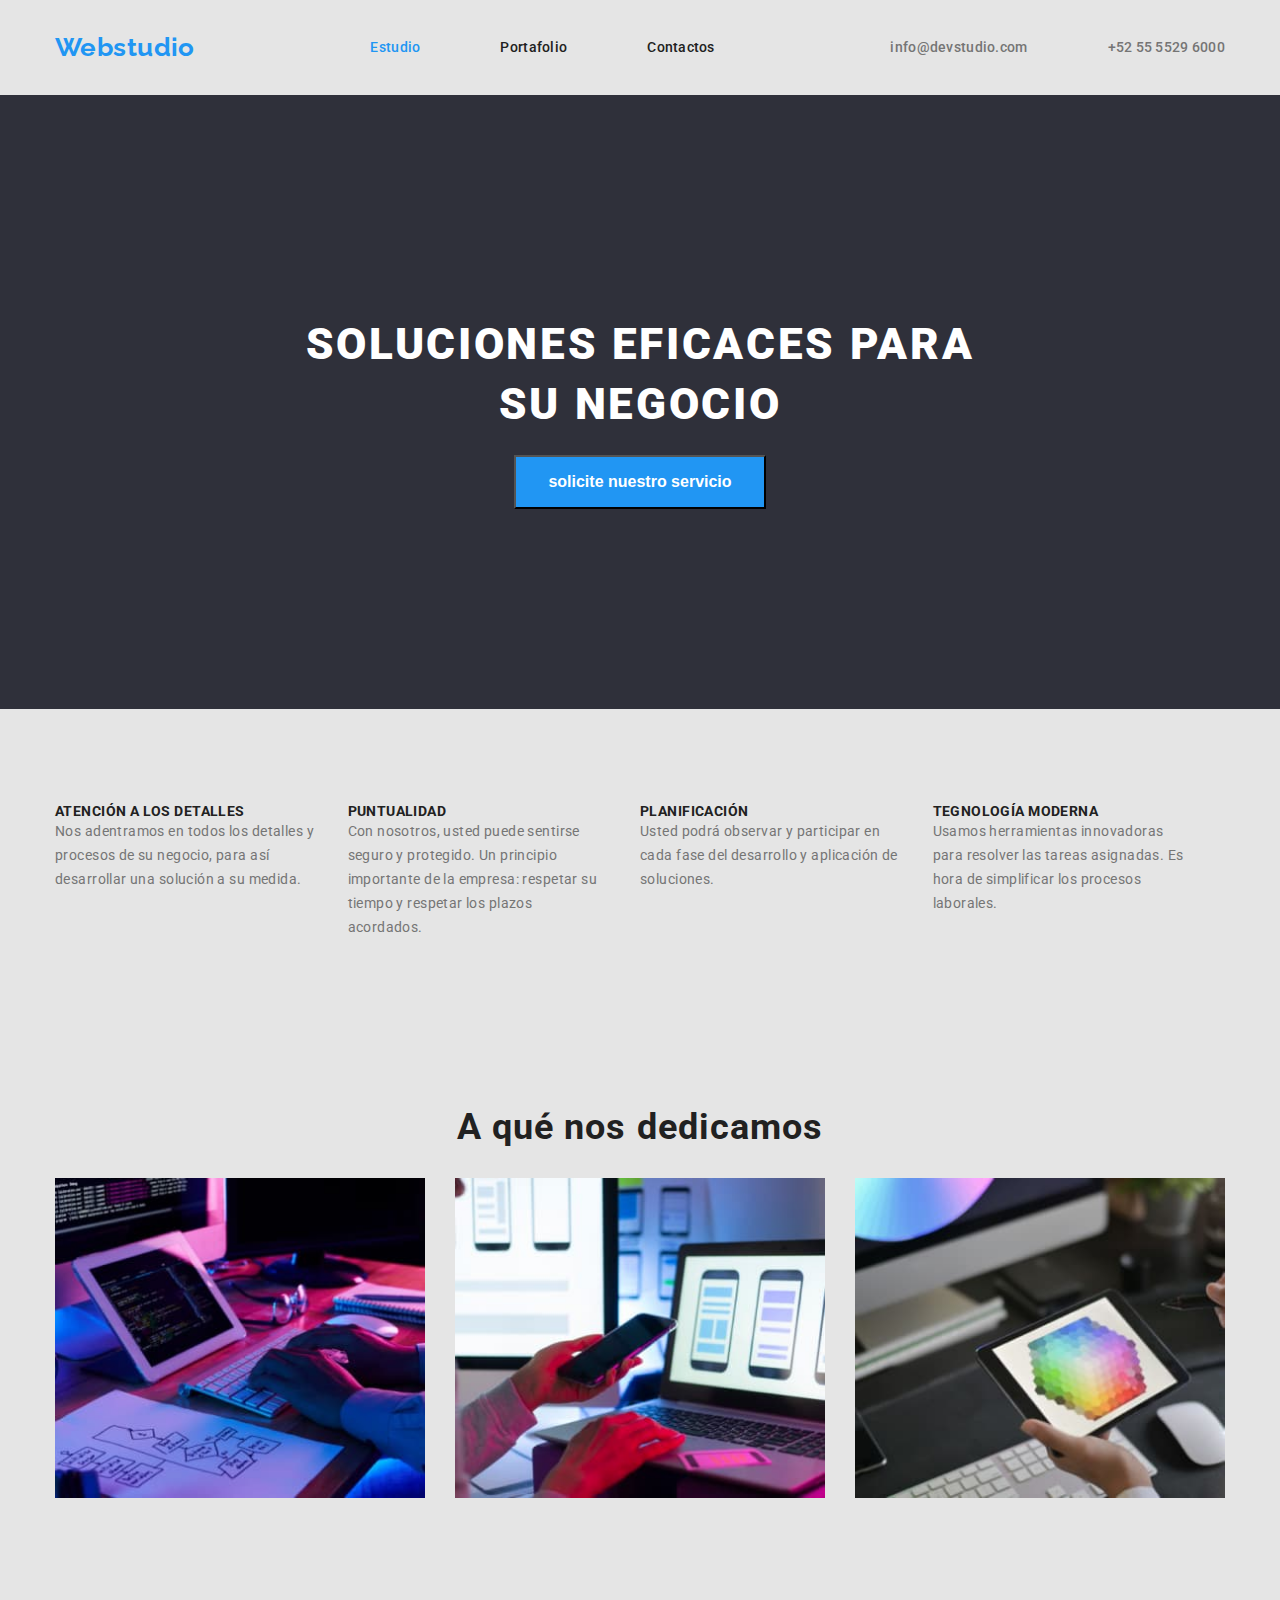
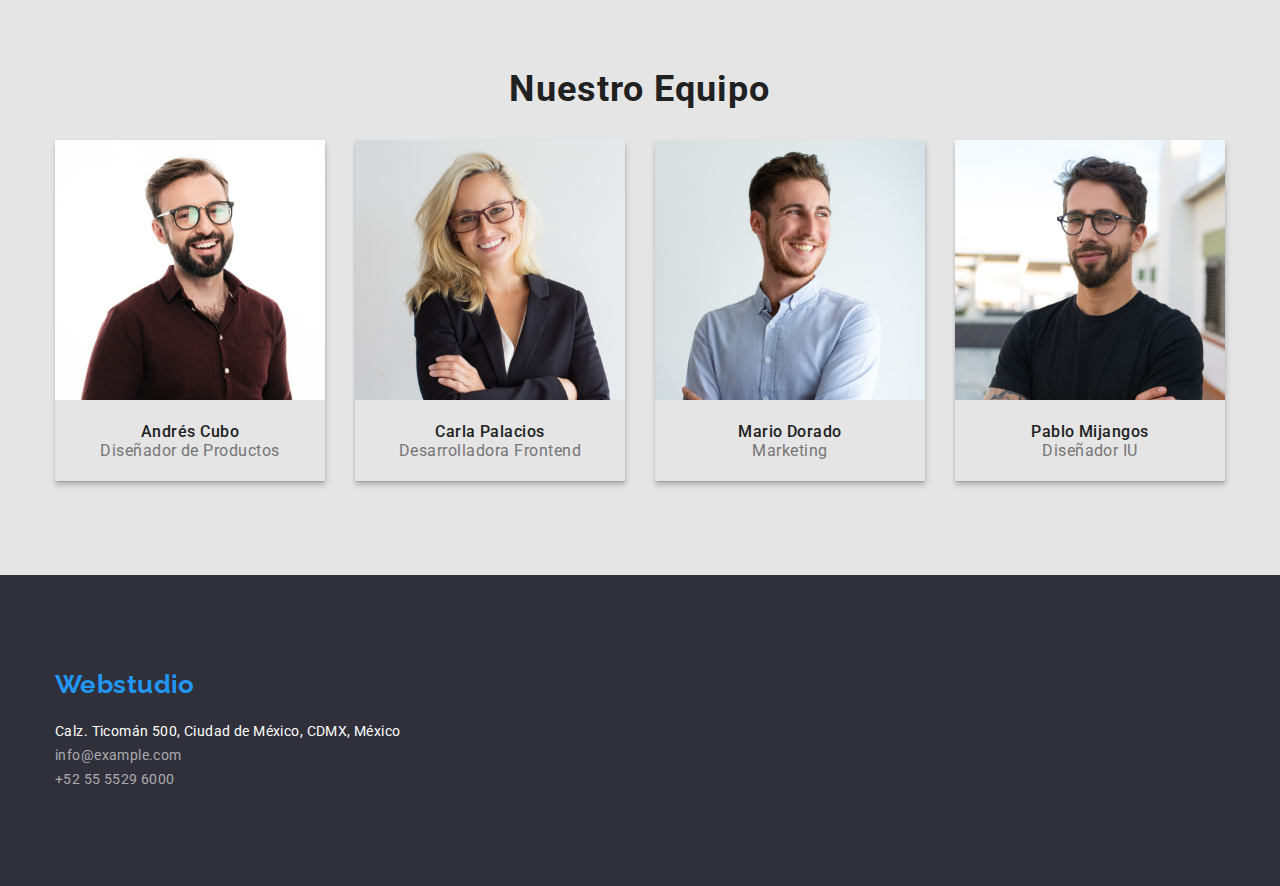
==== commit aee9bf0c: "fifth commit" ====
--- a/index.html
+++ b/index.html
@@ -94,23 +94,31 @@
         <ul class="albun-list">
           <li class="albun-item">
             <img src="images/imagen4.jpg" alt width="270" />
-            <h3>Andrés Cubo</h3>
-            <p class="color-grey">Diseñador de Productos</p>
+            <div class="staff">
+              <h3 class="team-names">Andrés Cubo</h3>
+              <p class="team-parraf">Diseñador de Productos</p>
+            </div>
           </li>
           <li class="albun-item">
             <img src="images/imagen5.jpg" alt width="270" />
-            <h3>Carla Palacios</h3>
-            <p class="color-grey">Desarrolladora Frontend</p>
+            <div class="staff">
+              <h3 class="team-names">Carla Palacios</h3>
+              <p class="team-parraf">Desarrolladora Frontend</p>
+            </div>
           </li>
           <li class="albun-item">
             <img src="images/imagen6.jpg" alt width="270" />
-            <h3>Mario Dorado</h3>
-            <p class="color-grey">Marketing</p>
+            <div class="staff">
+              <h3 class="team-names">Mario Dorado</h3>
+              <p class="team-parraf">Marketing</p>
+            </div>
           </li>
           <li class="albun-item">
             <img src="images/imagen7.jpg" alt width="270" />
-            <h3>Pablo Mijangos</h3>
-            <p class="color-grey">Diseñador IU</p>
+            <div class="staff">
+              <h3 class="team-names">Pablo Mijangos</h3>
+              <p class="team-parraf">Diseñador IU</p>
+            </div>
           </li>
         </ul>
       </div>
--- a/css/styles.css
+++ b/css/styles.css
@@ -1,5 +1,10 @@
 :root {
   --container-padding: calc((100% - 1200px) / 2);
+  --primary-black-color:#212121;
+  --primary-text-color:#757575;
+  --primary-white-color:#ffffff;
+  --accent-color:#2196f3;
+  --backgroundark:#2f303a;
 }
 * {
   margin: 0;
@@ -8,7 +13,7 @@
 }
 body {
   font-family: 'Roboto', 'arial', sans-serif;
-  color: #ffffff;
+  color: var(--primary-white-color);;
   background-color: #e5e5e5;
   font-size: 14px;
   letter-spacing: 0.03em;
@@ -36,7 +41,7 @@
 .logo {
   font-family: 'Raleway', sans-serif;
   font-style: normal;
-  color: #2196f3;
+  color: var(--accent-color);
   font-weight: 700;
   font-size: 26px;
   line-height: 1.19;
@@ -48,7 +53,7 @@
   font-size: 14px;
   line-height: 1.14;
   letter-spacing: 0.02em;
-  color: #2196f3;
+  color: var(--accent-color)
 }
 
 .headers {
@@ -57,7 +62,7 @@
   font-size: 14px;
   line-height: 1.14;
   letter-spacing: 0.02em;
-  color: #212121;
+  color: var(--primary-black-color);
 }
 
 .headers:hover,
@@ -65,7 +70,7 @@
 .headers .current,
 .item:hover,
 .item:focus {
-  color: #2196f3;
+  color: var(--accent-color);
 }
 
 .item {
@@ -74,7 +79,7 @@
   font-size: 14px;
   line-height: 1.14;
   letter-spacing: 0.02em;
-  color: #757575;
+  color: var(--primary-text-color);;
 }
 
 .header-container {
@@ -99,7 +104,7 @@
 }
 
 .hero {
-  background: #2f303a;
+  background: var(--backgroundark);;
   padding: 200px var(--container-padding);
   text-align: center;
 }
@@ -110,7 +115,7 @@
   font-size: 44px;
   line-height: 1.36;
   letter-spacing: 0.06em;
-  color: #ffffff;
+  color: var(--primary-white-color);;
   width: 696px;
   margin: 20px auto;
 }
@@ -120,8 +125,8 @@
   font-weight: 700;
   font-size: 16px;
   line-height: 30px;
-  color: #ffffff;
-  background-color: #2196f3;
+  color: var(--primary-white-color);;
+  background-color: var(--accent-color);
   padding: 10px 32px;
 }
 
@@ -133,7 +138,7 @@
   letter-spacing: 0.03em;
   text-transform: uppercase;
 
-  color: #212121;
+  color: var(--primary-black-color);
 }
 
 .benefits-parraf {
@@ -141,11 +146,8 @@
   font-weight: 400;
   font-size: 14px;
   line-height: 24px;
-  /* or 171% */
-
-  letter-spacing: 0.03em;
-
-  color: #757575;
+  letter-spacing: 0.03em;
+  color: var(--primary-text-color);
 }
 
 .benefits-list {
@@ -165,7 +167,7 @@
   text-align: center;
   letter-spacing: 0.03em;
 
-  color: #212121;
+  color: var(--primary-black-color);
   margin-bottom: 50px;
 }
 
@@ -185,17 +187,19 @@
 
 .albun-item {
   flex-basis: calc((100% - 120px) / 4);
+  box-shadow: 0px 1px 1px rgba(0, 0, 0, 0.12), 0px 4px 4px rgba(0, 0, 0, 0.06),
+    1px 4px 6px rgba(0, 0, 0, 0.16);
 }
 
 .footer {
-  background: #2f303a;
+  background: var(--backgroundark);;
   padding: 94px var(--container-padding);
 }
 
 .logo-footer {
   font-family: 'Raleway', sans-serif;
   font-style: normal;
-  color: #2196f3;
+  color: var(--accent-color);
   font-weight: 700;
   font-size: 26px;
   line-height: 1.19;
@@ -208,7 +212,7 @@
   font-weight: 400;
   font-size: 14px;
   line-height: 1.7;
-  color: #ffffff;
+  color: var(--primary-white-color);;
 }
 
 .contact {
@@ -221,5 +225,102 @@
 
 .contact:hover,
 .contact:focus {
-  color: #2196f3;
-}
+  color: var(--accent-color);
+}
+
+.portafolio-buton {
+  display: flex;
+  justify-content: center;
+  gap: 15px;
+  margin-bottom: 50px;
+}
+
+.card-images {
+  display: flex;
+  flex-wrap: wrap;
+  gap: 30px;
+}
+
+.imagen-list {
+  flex-basis: calc((100% - 90px) / 3);
+  box-shadow: 0px 1px 1px rgba(0, 0, 0, 0.12), 0px 4px 4px rgba(0, 0, 0, 0.06),
+    1px 4px 6px rgba(0, 0, 0, 0.16);
+}
+
+.title-card {
+  font-style: normal;
+  font-weight: 700;
+  font-size: 18px;
+  line-height: 1.9;
+  letter-spacing: 0.06em;
+  color: var(--primary-black-color);
+}
+
+.parraf-card {
+  font-style: normal;
+  font-weight: 400;
+  font-size: 16px;
+  line-height: 1.8;
+  letter-spacing: 0.03em;
+  color: var(--primary-text-color);
+}
+
+.staff {
+  padding: 20px 24px;
+}
+
+.team-names {
+  font-style: normal;
+  font-weight: 500;
+  font-size: 16px;
+  line-height: 1.18;
+  text-align: center;
+  letter-spacing: 0.03em;
+  color: var(--primary-black-color);
+}
+
+.team-parraf {
+  font-style: normal;
+  font-weight: 400;
+  font-size: 16px;
+  line-height: 1.18;
+  text-align: center;
+  letter-spacing: 0.03em;
+  color: var(--primary-text-color);;
+}
+
+.buton {
+  font-style: normal;
+  font-weight: 500;
+  font-size: 16px;
+  line-height: 1.6;
+
+  text-align: center;
+
+  color: var(--primary-black-color);
+  background: #f5f4fa;
+  border-radius: 4px;
+  padding: 6px 18px;
+  border: none;
+  cursor: pointer;
+}
+
+.butons {
+  font-style: normal;
+  font-weight: 500;
+  font-size: 16px;
+  line-height: 1.6;
+  text-align: center;
+  color: var(--primary-white-color);;
+  background: var(--accent-color);
+  box-shadow: 0px 3px 1px rgba(0, 0, 0, 0.1), 0px 1px 2px rgba(0, 0, 0, 0.08),
+    0px 2px 2px rgba(0, 0, 0, 0.12);
+  border-radius: 4px;
+  padding: 6px 18px;
+  border: none;
+  cursor: pointer;
+}
+
+.buton:hover {
+  background-color: var(--accent-color);
+}
